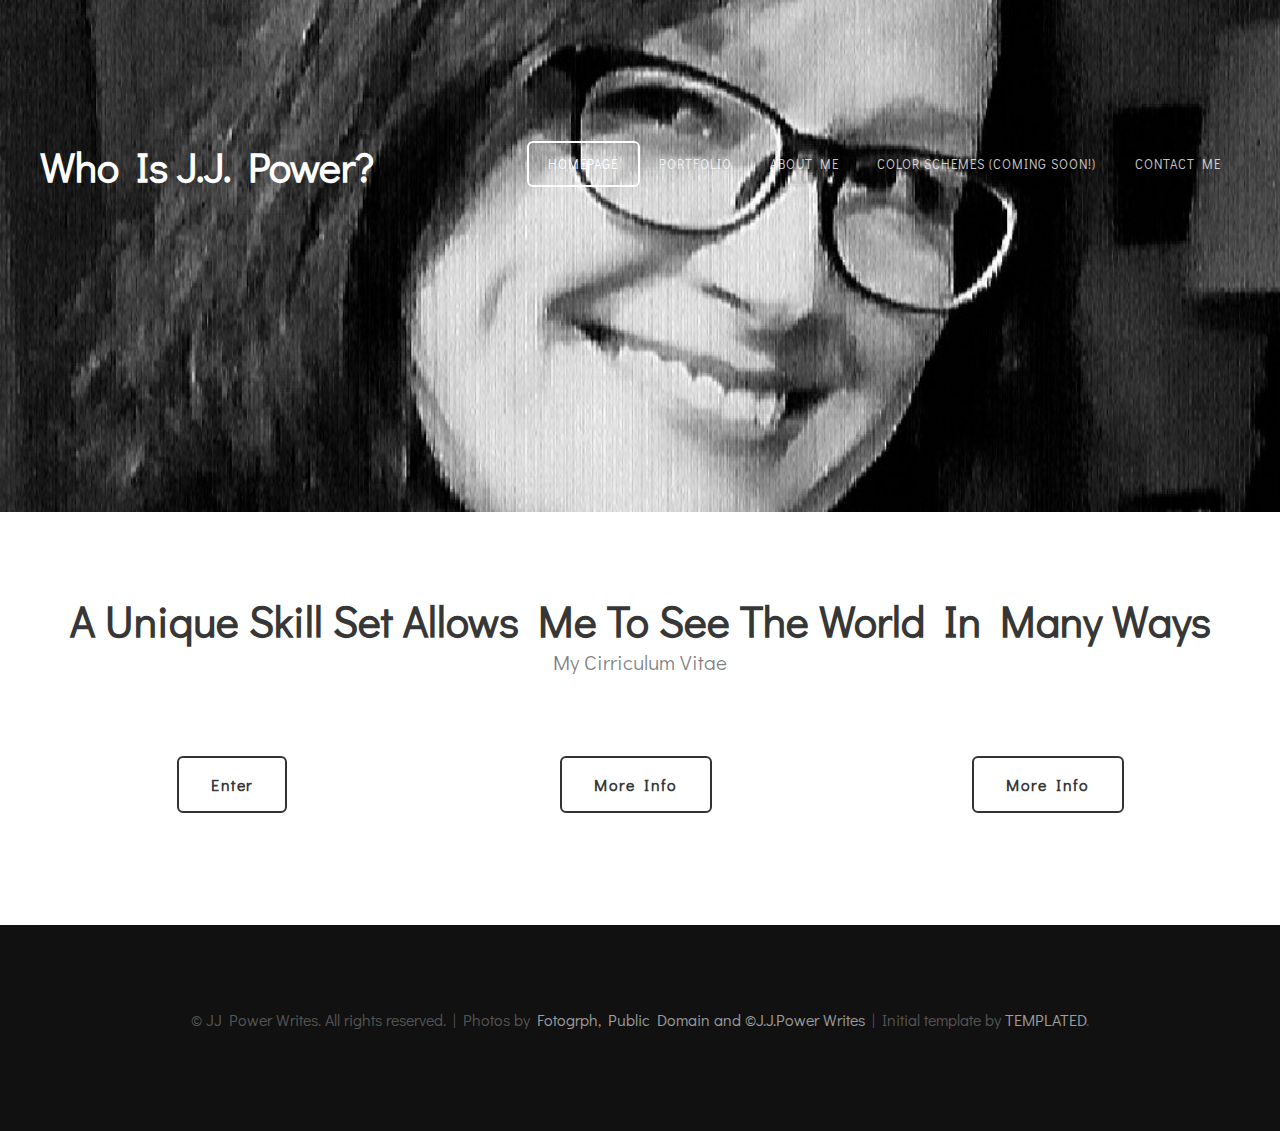
==== About.html @ a494a613 "HTML" ====
<!DOCTYPE html PUBLIC "-//W3C//DTD XHTML 1.0 Strict//EN" "http://www.w3.org/TR/xhtml1/DTD/xhtml1-strict.dtd">
<!--
Design by TEMPLATED
http://templated.co
Released for free under the Creative Commons Attribution License

Name       : StoneWork 
Description: A two-column, fixed-width design with dark color scheme.
Version    : 1.0
Released   : 20140228

-->
<html xmlns="http://www.w3.org/1999/xhtml">

<head>
    <meta http-equiv="Content-Type" content="text/html; charset=utf-8" />
    <title></title>
    <meta name="keywords" content="" />
    <meta name="description" content="" />
    <link href="http://fonts.googleapis.com/css?family=Didact+Gothic" rel="stylesheet" />
    <link href="default.css" rel="stylesheet" type="text/css" media="all" />
    <link href="fonts.css" rel="stylesheet" type="text/css" media="all" />

    <!--[if IE 6]><link href="default_ie6.css" rel="stylesheet" type="text/css" /><![endif]-->

</head>

<body>
    <div id="aboutheader-wrapper">
        <div id="header" class="container">
            <div id="logo">
                <h1>
                    <a href="#">Who Is J.J. Power?</a>
                </h1>
            </div>
            <div id="menu">
                <ul>
                    <li class="active">
                        <a href="#" accesskey="1" title="">Homepage</a>
                    </li>
                    <li>
                        <a href="#" accesskey="2" title="">Portfolio</a>
                    </li>
                    <li>
                        <a href="#" accesskey="3" title="">About Me</a>
                    </li>
                    <li>
                        <a href="#" accesskey="4" title="">Color Schemes (Coming Soon!)</a>
                    </li>
                    <li>
                        <a href="#" accesskey="5" title="">Contact Me</a>
                    </li>
                </ul>
            </div>
        </div>
        <div id="banner" class="container">
            <!-- <div class="title">
                <h2>Biologist, Author, Artist and Full-Stack Web Developer</h2>
                <span class="byline">I have a unique skill set that!</span>
            </div> -->
            <!-- <ul class="actions">
                <li>
                    <a href="#" class="button">Let's Build It Together!</a>
                </li>
            </ul> -->
        </div>
    </div>
    <div id="wrapper">
        <div id="three-column" class="container">
            <div class="title">
                <h2>A Unique Skill Set Allows Me To See The World In Many Ways</h2>
                <span class="byline">My Cirriculum Vitae</span>
            </div>
            <div class="boxA">

                <!-- <span class="fa fa-cloud-download"></span> -->
                <!-- <p>Color Schemes (Coming Soon)</p> -->
                <a href="#" class="button button-alt">Enter</a>
            </div>
            <div class="boxB">
                <!-- <span class="fa fa-cogs"></span>
                <p>Terms and Services (Coming Soon)</p> -->
                <a href="#" class="button button-alt">More Info</a>
            </div>
            <div class="boxC">
                <!-- <span class="fa fa-wrench"></span>
				<p>My Work Process (Coming Soon)</p> -->
                <a href="#" class="button button-alt">More Info</a>
            </div>
        </div>
    </div>
    <!-- <div id="welcome">
        <div class="container">
            <div class="title">
                <h2>What Is Your Brand?</h2>
                <span class="byline">Your website should encapsulate the look and feel of who you are and what services you offer. </span>
            </div>
            <p>
                <strong>J.J. Power Writes</strong> will help you identify your brand (or use the one you have already developed)
                to create a website that will fulfill your company's needs.

            </p> -->
    <!-- <ul class="actions">
				<li>
					<a href="#" class="button">Portfolio</a>
				</li>
			</ul> -->
    </div>
    </div>
    <div id="copyright" class="container">
        <p>&copy; JJ Power Writes. All rights reserved. | Photos by
            <a href="http://fotogrph.com/">Fotogrph, Public Domain and &copy;J.J.Power Writes</a> | Initial template by
            <a href="http://templated.co" rel="nofollow">TEMPLATED</a>.</p>
    </div>
</body>

</html>
---- default.css ----
html,
body {
  height: 100%;
}

body {
  margin: 0px;
  padding: 0px;
  background: #111111;
  font-family: "Didact Gothic", sans-serif;
  font-size: 12pt;
  font-weight: 200;
  color: #fff;
}

h1,
h2,
h3 {
  margin: 0;
  padding: 0;
}

p,
ol,
ul {
  margin-top: 0;
}

ol,
ul {
  padding: 0;
  list-style: none;
}

p {
  line-height: 180%;
}

strong {
}

a {
  color: #ee0000;
}

a:hover {
  text-decoration: none;
}

.container {
  overflow: hidden;
  margin: 0em auto;
  width: 1200px;
}

/*********************************************************************************/
/* Image Style                                                                   */
/*********************************************************************************/

.image {
  display: inline-block;
}

.image img {
  display: block;
  width: 100%;
}

.image-full {
  display: block;
  width: 100%;
  margin: 0 0 2em 0;
}

.image-left {
  float: left;
  margin: 0 2em 2em 0;
}

.image-centered {
  display: block;
  margin: 0 0 2em 0;
}

.image-centered img {
  margin: 0 auto;
  width: auto;
}

/*********************************************************************************/
/* List Styles                                                                   */
/*********************************************************************************/

ul.style1 {
}

/*********************************************************************************/
/* Social Icon Styles                                                            */
/*********************************************************************************/

ul.contact {
  margin: 0;
  padding: 2em 0em 0em 0em;
  list-style: none;
}

ul.contact li {
  display: inline-block;
  padding: 0em 0.3em;
  font-size: 1em;
}

ul.contact li span {
  display: none;
  margin: 0;
  padding: 0;
}

ul.contact li a {
  color: #fff;
}

ul.contact li a:before {
  display: inline-block;
  background: #3f3f3f;
  width: 40px;
  height: 40px;
  line-height: 40px;
  border-radius: 20px;
  text-align: center;
  color: #ffffff;
}

ul.contact li a.icon-twitter:before {
  background: #2daae4;
}
ul.contact li a.icon-facebook:before {
  background: #39599f;
}
ul.contact li a.icon-dribbble:before {
  background: #c4376b;
}
ul.contact li a.icon-tumblr:before {
  background: #31516a;
}
ul.contact li a.icon-rss:before {
  background: #f2600b;
}

/*********************************************************************************/
/* Button Style                                                                  */
/*********************************************************************************/

.button {
  display: inline-block;
  padding: 1em 2em 1em 2em;
  letter-spacing: 0.1em;
  margin-top: 2em;
  padding: 1.4em 3em;
  border: 2px solid rgba(255, 255, 255, 1);
  border-radius: 6px;
  text-decoration: none;
  font-weight: 700;
  font-size: 1em;
  color: #fff;
}

.button-alt {
  padding: 1em 2em;
  border-color: rgba(0, 0, 0, 0.8);
  color: rgba(0, 0, 0, 0.8);
}

/*********************************************************************************/
/* 4-column                                                                      */
/*********************************************************************************/

.box1,
.box2,
.box3,
.box4 {
  width: 235px;
}

.box1,
.box2,
.box3 {
  float: left;
  margin-right: 20px;
}

.box4 {
  float: right;
}

/*********************************************************************************/
/* 3-column                                                                      */
/*********************************************************************************/

.boxA,
.boxB,
.boxC {
  width: 384px;
}

.boxA,
.boxB {
  float: left;
  margin-right: 20px;
}

.boxC {
  float: right;
}

/*********************************************************************************/
/* 2-column                                                                      */
/*********************************************************************************/

.tbox1,
.tbox2 {
  width: 575px;
}

.tbox1 {
  float: left;
}

.tbox2 {
  float: right;
}

/*********************************************************************************/
/* Heading Titles                                                                */
/*********************************************************************************/

.title {
  margin-bottom: 3em;
}

.title h2 {
  font-size: 2.7em;
}

.title .byline {
  font-size: 1.3em;
  color: rgba(255, 255, 255, 0.6);
}

/*********************************************************************************/
/* Header                                                                        */
/*********************************************************************************/

#wrapper {
  position: relative;
  padding: 5em 0em 7em 0em;
  background: #fff;
}

/*********************************************************************************/
/* Header                                                                        */
/*********************************************************************************/

#header-wrapper {
  position: relative;
  padding: 5em 0em 7em 0em;
  background: #111111 url(images/header-bg.jpg) no-repeat center;
  background-size: cover;
}

#portheader-wrapper {
  position: relative;
  padding: 5em 0em 7em 0em;
  background: #111111 url(images/2464-keyboard-black-keys.jpg) no-repeat center;
  background-size: cover;
}

#contactheader-wrapper {
  position: relative;
  padding: 5em 0em 7em 0em;
  background: #111111 url(images/trees-750x400.jpg) no-repeat center;
  background-size: cover;
}

#aboutheader-wrapper {
  position: relative;
  padding: 5em 0em 7em 0em;
  background: #111111 url(images/Jacinda_BW_Headshot3.jpg) no-repeat center;
  background-size: cover;
}

#header {
  position: relative;
  padding: 5em 0em;
}

/*********************************************************************************/
/* Logo                                                                          */
/*********************************************************************************/

#logo {
  position: absolute;
  top: 3.6em;
  left: 0;
}

#logo h1 {
  font-size: 2.6em;
  color: #79c255;
}

#logo a {
  text-decoration: none;
  color: rgba(255, 255, 255, 1);
}

/*********************************************************************************/
/* Menu                                                                          */
/*********************************************************************************/

#menu {
  position: absolute;
  top: 4.5em;
  right: 0;
}

#menu ul {
  display: inline-block;
}

#menu li {
  display: block;
  float: left;
  text-align: center;
}

#menu li a,
#menu li span {
  padding: 1em 1.5em;
  letter-spacing: 1px;
  text-decoration: none;
  text-transform: uppercase;
  font-size: 0.8em;
  color: rgba(255, 255, 255, 0.8);
}

#menu li:hover a,
#menu li.active a,
#menu li.active span {
}

#menu .active a {
  border: 2px solid rgba(255, 255, 255, 1);
  border-radius: 6px;
  color: rgba(255, 255, 255, 1);
}

#menu .icon {
}

/*********************************************************************************/
/* Banner                                                                        */
/*********************************************************************************/

#banner {
  padding-top: 10em;
  text-align: center;
}

#banner .title h2 {
  font-size: 4em;
}

#banner .title .byline {
  font-size: 2em;
}

#banner .button {
  margin-top: 2em;
  padding: 1.4em 3em;
  border: 2px solid rgba(255, 255, 255, 1);
  border-radius: 6px;
  font-weight: 700;
  font-size: 1em;
}

/*********************************************************************************/
/* Page                                                                          */
/*********************************************************************************/

#page {
}

/*********************************************************************************/
/* Content                                                                       */
/*********************************************************************************/

#content {
}

/*********************************************************************************/
/* Sidebar                                                                       */
/*********************************************************************************/

#sidebar {
}

/*********************************************************************************/
/* Footer                                                                        */
/*********************************************************************************/

#footer {
}

/*********************************************************************************/
/* Copyright                                                                     */
/*********************************************************************************/

#copyright {
  overflow: hidden;
  padding: 5em 0em;
  border-top: 1px solid rgba(0, 0, 0, 0.08);
}

#copyright p {
  text-align: center;
  font-size: 1em;
  color: rgba(255, 255, 255, 0.3);
}

#copyright a {
  text-decoration: none;
  color: rgba(255, 255, 255, 0.6);
}

/*********************************************************************************/
/* Welcome                                                                       */
/*********************************************************************************/

#welcome {
  position: relative;
  padding: 7em 0em 7em 0em;
  background: #111111 url(images/header-bg.png) no-repeat center;
  background-size: cover;
  text-align: center;
}

#welcome .container {
  width: 1000px;
  padding: 0px 100px;
  color: rgba(255, 255, 255, 0.8);
}

#welcome a {
  color: rgba(255, 255, 255, 1);
}

/*********************************************************************************/
/* Extra                                                                         */
/*********************************************************************************/

#three-column {
  text-align: center;
  color: rgba(0, 0, 0, 0.6);
}

#three-column .fa {
  display: block;
  padding: 1em 0em;
  color: rgba(0, 0, 0, 1);
  font-size: 2em;
}

#three-column .title h2 {
  font-weight: bold;
  color: rgba(0, 0, 0, 0.8);
}

#three-column .title .byline {
  text-align: center;
  color: rgba(0, 0, 0, 0.5);
}
---- fonts.css ----
@charset 'UTF-8';

@font-face{font-family:'FontAwesome';src:url('font/fontawesome-webfont.eot?v=4.0.1');src:url('font/fontawesome-webfont.eot?#iefix&v=4.0.1') format('embedded-opentype'),url('font/fontawesome-webfont.woff?v=4.0.1') format('woff'),url('font/fontawesome-webfont.ttf?v=4.0.1') format('truetype'),url('font/fontawesome-webfont.svg?v=4.0.1#fontawesomeregular') format('svg');font-weight:normal;font-style:normal}

/*********************************************************************************/
/* Icons                                                                         */
/* Powered by Font Awesome by Dave Gandy | http://fontawesome.io                 */
/* Licensed under the SIL OFL 1.1 (font), MIT (CSS)                              */
/*********************************************************************************/

	.fa
	{
		text-decoration: none;
	}

		.fa:before
		{
			display:inline-block;
			font-family: FontAwesome;
			font-size: 1.25em;
			text-decoration: none;
			font-style: normal;
			font-weight: normal;
			line-height: 1;
			-webkit-font-smoothing:antialiased;
			-moz-osx-font-smoothing:grayscale;
		}

		.fa-lg{font-size:1.3333333333333333em;line-height:.75em;vertical-align:-15%}
		.fa-2x{font-size:2em}
		.fa-3x{font-size:3em}
		.fa-4x{font-size:4em}
		.fa-5x{font-size:5em}
		.fa-fw{width:1.2857142857142858em;text-align:center}
		.fa-ul{padding-left:0;margin-left:2.142857142857143em;list-style-type:none}.fa-ul>li{position:relative}
		.fa-li{position:absolute;left:-2.142857142857143em;width:2.142857142857143em;top:.14285714285714285em;text-align:center}.fa-li.fa-lg{left:-1.8571428571428572em}
		.fa-border{padding:.2em .25em .15em;border:solid .08em #eee;border-radius:.1em}
		.pull-right{float:right}
		.pull-left{float:left}
		.fa.pull-left{margin-right:.3em}
		.fa.pull-right{margin-left:.3em}
		.fa-spin{-webkit-animation:spin 2s infinite linear;-moz-animation:spin 2s infinite linear;-o-animation:spin 2s infinite linear;animation:spin 2s infinite linear}
		@-moz-keyframes spin{0%{-moz-transform:rotate(0deg)} 100%{-moz-transform:rotate(359deg)}}@-webkit-keyframes spin{0%{-webkit-transform:rotate(0deg)} 100%{-webkit-transform:rotate(359deg)}}@-o-keyframes spin{0%{-o-transform:rotate(0deg)} 100%{-o-transform:rotate(359deg)}}@-ms-keyframes spin{0%{-ms-transform:rotate(0deg)} 100%{-ms-transform:rotate(359deg)}}@keyframes spin{0%{transform:rotate(0deg)} 100%{transform:rotate(359deg)}}.fa-rotate-90{filter:progid:DXImageTransform.Microsoft.BasicImage(rotation=1);-webkit-transform:rotate(90deg);-moz-transform:rotate(90deg);-ms-transform:rotate(90deg);-o-transform:rotate(90deg);transform:rotate(90deg)}
		.fa-rotate-180{filter:progid:DXImageTransform.Microsoft.BasicImage(rotation=2);-webkit-transform:rotate(180deg);-moz-transform:rotate(180deg);-ms-transform:rotate(180deg);-o-transform:rotate(180deg);transform:rotate(180deg)}
		.fa-rotate-270{filter:progid:DXImageTransform.Microsoft.BasicImage(rotation=3);-webkit-transform:rotate(270deg);-moz-transform:rotate(270deg);-ms-transform:rotate(270deg);-o-transform:rotate(270deg);transform:rotate(270deg)}
		.fa-flip-horizontal{filter:progid:DXImageTransform.Microsoft.BasicImage(rotation=0, mirror=1);-webkit-transform:scale(-1, 1);-moz-transform:scale(-1, 1);-ms-transform:scale(-1, 1);-o-transform:scale(-1, 1);transform:scale(-1, 1)}
		.fa-flip-vertical{filter:progid:DXImageTransform.Microsoft.BasicImage(rotation=2, mirror=1);-webkit-transform:scale(1, -1);-moz-transform:scale(1, -1);-ms-transform:scale(1, -1);-o-transform:scale(1, -1);transform:scale(1, -1)}
		.fa-stack{position:relative;display:inline-block;width:2em;height:2em;line-height:2em;vertical-align:middle}
		.fa-stack-1x,.fa-stack-2x{position:absolute;left:0;width:100%;text-align:center}
		.fa-stack-1x{line-height:inherit}
		.fa-stack-2x{font-size:2em}
		.fa-inverse{color:#fff}
		.fa-glass:before{content:"\f000"}
		.fa-music:before{content:"\f001"}
		.fa-search:before{content:"\f002"}
		.fa-envelope-o:before{content:"\f003"}
		.fa-heart:before{content:"\f004"}
		.fa-star:before{content:"\f005"}
		.fa-star-o:before{content:"\f006"}
		.fa-user:before{content:"\f007"}
		.fa-film:before{content:"\f008"}
		.fa-th-large:before{content:"\f009"}
		.fa-th:before{content:"\f00a"}
		.fa-th-list:before{content:"\f00b"}
		.fa-check:before{content:"\f00c"}
		.fa-times:before{content:"\f00d"}
		.fa-search-plus:before{content:"\f00e"}
		.fa-search-minus:before{content:"\f010"}
		.fa-power-off:before{content:"\f011"}
		.fa-signal:before{content:"\f012"}
		.fa-gear:before,.fa-cog:before{content:"\f013"}
		.fa-trash-o:before{content:"\f014"}
		.fa-home:before{content:"\f015"}
		.fa-file-o:before{content:"\f016"}
		.fa-clock-o:before{content:"\f017"}
		.fa-road:before{content:"\f018"}
		.fa-download:before{content:"\f019"}
		.fa-arrow-circle-o-down:before{content:"\f01a"}
		.fa-arrow-circle-o-up:before{content:"\f01b"}
		.fa-inbox:before{content:"\f01c"}
		.fa-play-circle-o:before{content:"\f01d"}
		.fa-rotate-right:before,.fa-repeat:before{content:"\f01e"}
		.fa-refresh:before{content:"\f021"}
		.fa-list-alt:before{content:"\f022"}
		.fa-lock:before{content:"\f023"}
		.fa-flag:before{content:"\f024"}
		.fa-headphones:before{content:"\f025"}
		.fa-volume-off:before{content:"\f026"}
		.fa-volume-down:before{content:"\f027"}
		.fa-volume-up:before{content:"\f028"}
		.fa-qrcode:before{content:"\f029"}
		.fa-barcode:before{content:"\f02a"}
		.fa-tag:before{content:"\f02b"}
		.fa-tags:before{content:"\f02c"}
		.fa-book:before{content:"\f02d"}
		.fa-bookmark:before{content:"\f02e"}
		.fa-print:before{content:"\f02f"}
		.fa-camera:before{content:"\f030"}
		.fa-font:before{content:"\f031"}
		.fa-bold:before{content:"\f032"}
		.fa-italic:before{content:"\f033"}
		.fa-text-height:before{content:"\f034"}
		.fa-text-width:before{content:"\f035"}
		.fa-align-left:before{content:"\f036"}
		.fa-align-center:before{content:"\f037"}
		.fa-align-right:before{content:"\f038"}
		.fa-align-justify:before{content:"\f039"}
		.fa-list:before{content:"\f03a"}
		.fa-dedent:before,.fa-outdent:before{content:"\f03b"}
		.fa-indent:before{content:"\f03c"}
		.fa-video-camera:before{content:"\f03d"}
		.fa-picture-o:before{content:"\f03e"}
		.fa-pencil:before{content:"\f040"}
		.fa-map-marker:before{content:"\f041"}
		.fa-adjust:before{content:"\f042"}
		.fa-tint:before{content:"\f043"}
		.fa-edit:before,.fa-pencil-square-o:before{content:"\f044"}
		.fa-share-square-o:before{content:"\f045"}
		.fa-check-square-o:before{content:"\f046"}
		.fa-move:before{content:"\f047"}
		.fa-step-backward:before{content:"\f048"}
		.fa-fast-backward:before{content:"\f049"}
		.fa-backward:before{content:"\f04a"}
		.fa-play:before{content:"\f04b"}
		.fa-pause:before{content:"\f04c"}
		.fa-stop:before{content:"\f04d"}
		.fa-forward:before{content:"\f04e"}
		.fa-fast-forward:before{content:"\f050"}
		.fa-step-forward:before{content:"\f051"}
		.fa-eject:before{content:"\f052"}
		.fa-chevron-left:before{content:"\f053"}
		.fa-chevron-right:before{content:"\f054"}
		.fa-plus-circle:before{content:"\f055"}
		.fa-minus-circle:before{content:"\f056"}
		.fa-times-circle:before{content:"\f057"}
		.fa-check-circle:before{content:"\f058"}
		.fa-question-circle:before{content:"\f059"}
		.fa-info-circle:before{content:"\f05a"}
		.fa-crosshairs:before{content:"\f05b"}
		.fa-times-circle-o:before{content:"\f05c"}
		.fa-check-circle-o:before{content:"\f05d"}
		.fa-ban:before{content:"\f05e"}
		.fa-arrow-left:before{content:"\f060"}
		.fa-arrow-right:before{content:"\f061"}
		.fa-arrow-up:before{content:"\f062"}
		.fa-arrow-down:before{content:"\f063"}
		.fa-mail-forward:before,.fa-share:before{content:"\f064"}
		.fa-resize-full:before{content:"\f065"}
		.fa-resize-small:before{content:"\f066"}
		.fa-plus:before{content:"\f067"}
		.fa-minus:before{content:"\f068"}
		.fa-asterisk:before{content:"\f069"}
		.fa-exclamation-circle:before{content:"\f06a"}
		.fa-gift:before{content:"\f06b"}
		.fa-leaf:before{content:"\f06c"}
		.fa-fire:before{content:"\f06d"}
		.fa-eye:before{content:"\f06e"}
		.fa-eye-slash:before{content:"\f070"}
		.fa-warning:before,.fa-exclamation-triangle:before{content:"\f071"}
		.fa-plane:before{content:"\f072"}
		.fa-calendar:before{content:"\f073"}
		.fa-random:before{content:"\f074"}
		.fa-comment:before{content:"\f075"}
		.fa-magnet:before{content:"\f076"}
		.fa-chevron-up:before{content:"\f077"}
		.fa-chevron-down:before{content:"\f078"}
		.fa-retweet:before{content:"\f079"}
		.fa-shopping-cart:before{content:"\f07a"}
		.fa-folder:before{content:"\f07b"}
		.fa-folder-open:before{content:"\f07c"}
		.fa-resize-vertical:before{content:"\f07d"}
		.fa-resize-horizontal:before{content:"\f07e"}
		.fa-bar-chart-o:before{content:"\f080"}
		.fa-twitter-square:before{content:"\f081"}
		.fa-facebook-square:before{content:"\f082"}
		.fa-camera-retro:before{content:"\f083"}
		.fa-key:before{content:"\f084"}
		.fa-gears:before,.fa-cogs:before{content:"\f085"}
		.fa-comments:before{content:"\f086"}
		.fa-thumbs-o-up:before{content:"\f087"}
		.fa-thumbs-o-down:before{content:"\f088"}
		.fa-star-half:before{content:"\f089"}
		.fa-heart-o:before{content:"\f08a"}
		.fa-sign-out:before{content:"\f08b"}
		.fa-linkedin-square:before{content:"\f08c"}
		.fa-thumb-tack:before{content:"\f08d"}
		.fa-external-link:before{content:"\f08e"}
		.fa-sign-in:before{content:"\f090"}
		.fa-trophy:before{content:"\f091"}
		.fa-github-square:before{content:"\f092"}
		.fa-upload:before{content:"\f093"}
		.fa-lemon-o:before{content:"\f094"}
		.fa-phone:before{content:"\f095"}
		.fa-square-o:before{content:"\f096"}
		.fa-bookmark-o:before{content:"\f097"}
		.fa-phone-square:before{content:"\f098"}
		.fa-twitter:before{content:"\f099"}
		.fa-facebook:before{content:"\f09a"}
		.fa-github:before{content:"\f09b"}
		.fa-unlock:before{content:"\f09c"}
		.fa-credit-card:before{content:"\f09d"}
		.fa-rss:before{content:"\f09e"}
		.fa-hdd-o:before{content:"\f0a0"}
		.fa-bullhorn:before{content:"\f0a1"}
		.fa-bell:before{content:"\f0f3"}
		.fa-certificate:before{content:"\f0a3"}
		.fa-hand-o-right:before{content:"\f0a4"}
		.fa-hand-o-left:before{content:"\f0a5"}
		.fa-hand-o-up:before{content:"\f0a6"}
		.fa-hand-o-down:before{content:"\f0a7"}
		.fa-arrow-circle-left:before{content:"\f0a8"}
		.fa-arrow-circle-right:before{content:"\f0a9"}
		.fa-arrow-circle-up:before{content:"\f0aa"}
		.fa-arrow-circle-down:before{content:"\f0ab"}
		.fa-globe:before{content:"\f0ac"}
		.fa-wrench:before{content:"\f0ad"}
		.fa-tasks:before{content:"\f0ae"}
		.fa-filter:before{content:"\f0b0"}
		.fa-briefcase:before{content:"\f0b1"}
		.fa-fullscreen:before{content:"\f0b2"}
		.fa-group:before{content:"\f0c0"}
		.fa-chain:before,.fa-link:before{content:"\f0c1"}
		.fa-cloud:before{content:"\f0c2"}
		.fa-flask:before{content:"\f0c3"}
		.fa-cut:before,.fa-scissors:before{content:"\f0c4"}
		.fa-copy:before,.fa-files-o:before{content:"\f0c5"}
		.fa-paperclip:before{content:"\f0c6"}
		.fa-save:before,.fa-floppy-o:before{content:"\f0c7"}
		.fa-square:before{content:"\f0c8"}
		.fa-reorder:before{content:"\f0c9"}
		.fa-list-ul:before{content:"\f0ca"}
		.fa-list-ol:before{content:"\f0cb"}
		.fa-strikethrough:before{content:"\f0cc"}
		.fa-underline:before{content:"\f0cd"}
		.fa-table:before{content:"\f0ce"}
		.fa-magic:before{content:"\f0d0"}
		.fa-truck:before{content:"\f0d1"}
		.fa-pinterest:before{content:"\f0d2"}
		.fa-pinterest-square:before{content:"\f0d3"}
		.fa-google-plus-square:before{content:"\f0d4"}
		.fa-google-plus:before{content:"\f0d5"}
		.fa-money:before{content:"\f0d6"}
		.fa-caret-down:before{content:"\f0d7"}
		.fa-caret-up:before{content:"\f0d8"}
		.fa-caret-left:before{content:"\f0d9"}
		.fa-caret-right:before{content:"\f0da"}
		.fa-columns:before{content:"\f0db"}
		.fa-unsorted:before,.fa-sort:before{content:"\f0dc"}
		.fa-sort-down:before,.fa-sort-asc:before{content:"\f0dd"}
		.fa-sort-up:before,.fa-sort-desc:before{content:"\f0de"}
		.fa-envelope:before{content:"\f0e0"}
		.fa-linkedin:before{content:"\f0e1"}
		.fa-rotate-left:before,.fa-undo:before{content:"\f0e2"}
		.fa-legal:before,.fa-gavel:before{content:"\f0e3"}
		.fa-dashboard:before,.fa-tachometer:before{content:"\f0e4"}
		.fa-comment-o:before{content:"\f0e5"}
		.fa-comments-o:before{content:"\f0e6"}
		.fa-flash:before,.fa-bolt:before{content:"\f0e7"}
		.fa-sitemap:before{content:"\f0e8"}
		.fa-umbrella:before{content:"\f0e9"}
		.fa-paste:before,.fa-clipboard:before{content:"\f0ea"}
		.fa-lightbulb-o:before{content:"\f0eb"}
		.fa-exchange:before{content:"\f0ec"}
		.fa-cloud-download:before{content:"\f0ed"}
		.fa-cloud-upload:before{content:"\f0ee"}
		.fa-user-md:before{content:"\f0f0"}
		.fa-stethoscope:before{content:"\f0f1"}
		.fa-suitcase:before{content:"\f0f2"}
		.fa-bell-o:before{content:"\f0a2"}
		.fa-coffee:before{content:"\f0f4"}
		.fa-cutlery:before{content:"\f0f5"}
		.fa-file-text-o:before{content:"\f0f6"}
		.fa-building:before{content:"\f0f7"}
		.fa-hospital:before{content:"\f0f8"}
		.fa-ambulance:before{content:"\f0f9"}
		.fa-medkit:before{content:"\f0fa"}
		.fa-fighter-jet:before{content:"\f0fb"}
		.fa-beer:before{content:"\f0fc"}
		.fa-h-square:before{content:"\f0fd"}
		.fa-plus-square:before{content:"\f0fe"}
		.fa-angle-double-left:before{content:"\f100"}
		.fa-angle-double-right:before{content:"\f101"}
		.fa-angle-double-up:before{content:"\f102"}
		.fa-angle-double-down:before{content:"\f103"}
		.fa-angle-left:before{content:"\f104"}
		.fa-angle-right:before{content:"\f105"}
		.fa-angle-up:before{content:"\f106"}
		.fa-angle-down:before{content:"\f107"}
		.fa-desktop:before{content:"\f108"}
		.fa-laptop:before{content:"\f109"}
		.fa-tablet:before{content:"\f10a"}
		.fa-mobile-phone:before,.fa-mobile:before{content:"\f10b"}
		.fa-circle-o:before{content:"\f10c"}
		.fa-quote-left:before{content:"\f10d"}
		.fa-quote-right:before{content:"\f10e"}
		.fa-spinner:before{content:"\f110"}
		.fa-circle:before{content:"\f111"}
		.fa-mail-reply:before,.fa-reply:before{content:"\f112"}
		.fa-github-alt:before{content:"\f113"}
		.fa-folder-o:before{content:"\f114"}
		.fa-folder-open-o:before{content:"\f115"}
		.fa-expand-o:before{content:"\f116"}
		.fa-collapse-o:before{content:"\f117"}
		.fa-smile-o:before{content:"\f118"}
		.fa-frown-o:before{content:"\f119"}
		.fa-meh-o:before{content:"\f11a"}
		.fa-gamepad:before{content:"\f11b"}
		.fa-keyboard-o:before{content:"\f11c"}
		.fa-flag-o:before{content:"\f11d"}
		.fa-flag-checkered:before{content:"\f11e"}
		.fa-terminal:before{content:"\f120"}
		.fa-code:before{content:"\f121"}
		.fa-reply-all:before{content:"\f122"}
		.fa-mail-reply-all:before{content:"\f122"}
		.fa-star-half-empty:before,.fa-star-half-full:before,.fa-star-half-o:before{content:"\f123"}
		.fa-location-arrow:before{content:"\f124"}
		.fa-crop:before{content:"\f125"}
		.fa-code-fork:before{content:"\f126"}
		.fa-unlink:before,.fa-chain-broken:before{content:"\f127"}
		.fa-question:before{content:"\f128"}
		.fa-info:before{content:"\f129"}
		.fa-exclamation:before{content:"\f12a"}
		.fa-superscript:before{content:"\f12b"}
		.fa-subscript:before{content:"\f12c"}
		.fa-eraser:before{content:"\f12d"}
		.fa-puzzle-piece:before{content:"\f12e"}
		.fa-microphone:before{content:"\f130"}
		.fa-microphone-slash:before{content:"\f131"}
		.fa-shield:before{content:"\f132"}
		.fa-calendar-o:before{content:"\f133"}
		.fa-fire-extinguisher:before{content:"\f134"}
		.fa-rocket:before{content:"\f135"}
		.fa-maxcdn:before{content:"\f136"}
		.fa-chevron-circle-left:before{content:"\f137"}
		.fa-chevron-circle-right:before{content:"\f138"}
		.fa-chevron-circle-up:before{content:"\f139"}
		.fa-chevron-circle-down:before{content:"\f13a"}
		.fa-html5:before{content:"\f13b"}
		.fa-css3:before{content:"\f13c"}
		.fa-anchor:before{content:"\f13d"}
		.fa-unlock-o:before{content:"\f13e"}
		.fa-bullseye:before{content:"\f140"}
		.fa-ellipsis-horizontal:before{content:"\f141"}
		.fa-ellipsis-vertical:before{content:"\f142"}
		.fa-rss-square:before{content:"\f143"}
		.fa-play-circle:before{content:"\f144"}
		.fa-ticket:before{content:"\f145"}
		.fa-minus-square:before{content:"\f146"}
		.fa-minus-square-o:before{content:"\f147"}
		.fa-level-up:before{content:"\f148"}
		.fa-level-down:before{content:"\f149"}
		.fa-check-square:before{content:"\f14a"}
		.fa-pencil-square:before{content:"\f14b"}
		.fa-external-link-square:before{content:"\f14c"}
		.fa-share-square:before{content:"\f14d"}
		.fa-compass:before{content:"\f14e"}
		.fa-toggle-down:before,.fa-caret-square-o-down:before{content:"\f150"}
		.fa-toggle-up:before,.fa-caret-square-o-up:before{content:"\f151"}
		.fa-toggle-right:before,.fa-caret-square-o-right:before{content:"\f152"}
		.fa-euro:before,.fa-eur:before{content:"\f153"}
		.fa-gbp:before{content:"\f154"}
		.fa-dollar:before,.fa-usd:before{content:"\f155"}
		.fa-rupee:before,.fa-inr:before{content:"\f156"}
		.fa-cny:before,.fa-rmb:before,.fa-yen:before,.fa-jpy:before{content:"\f157"}
		.fa-ruble:before,.fa-rouble:before,.fa-rub:before{content:"\f158"}
		.fa-won:before,.fa-krw:before{content:"\f159"}
		.fa-bitcoin:before,.fa-btc:before{content:"\f15a"}
		.fa-file:before{content:"\f15b"}
		.fa-file-text:before{content:"\f15c"}
		.fa-sort-alpha-asc:before{content:"\f15d"}
		.fa-sort-alpha-desc:before{content:"\f15e"}
		.fa-sort-amount-asc:before{content:"\f160"}
		.fa-sort-amount-desc:before{content:"\f161"}
		.fa-sort-numeric-asc:before{content:"\f162"}
		.fa-sort-numeric-desc:before{content:"\f163"}
		.fa-thumbs-up:before{content:"\f164"}
		.fa-thumbs-down:before{content:"\f165"}
		.fa-youtube-square:before{content:"\f166"}
		.fa-youtube:before{content:"\f167"}
		.fa-xing:before{content:"\f168"}
		.fa-xing-square:before{content:"\f169"}
		.fa-youtube-play:before{content:"\f16a"}
		.fa-dropbox:before{content:"\f16b"}
		.fa-stack-overflow:before{content:"\f16c"}
		.fa-instagram:before{content:"\f16d"}
		.fa-flickr:before{content:"\f16e"}
		.fa-adn:before{content:"\f170"}
		.fa-bitbucket:before{content:"\f171"}
		.fa-bitbucket-square:before{content:"\f172"}
		.fa-tumblr:before{content:"\f173"}
		.fa-tumblr-square:before{content:"\f174"}
		.fa-long-arrow-down:before{content:"\f175"}
		.fa-long-arrow-up:before{content:"\f176"}
		.fa-long-arrow-left:before{content:"\f177"}
		.fa-long-arrow-right:before{content:"\f178"}
		.fa-apple:before{content:"\f179"}
		.fa-windows:before{content:"\f17a"}
		.fa-android:before{content:"\f17b"}
		.fa-linux:before{content:"\f17c"}
		.fa-dribbble:before{content:"\f17d"}
		.fa-skype:before{content:"\f17e"}
		.fa-foursquare:before{content:"\f180"}
		.fa-trello:before{content:"\f181"}
		.fa-female:before{content:"\f182"}
		.fa-male:before{content:"\f183"}
		.fa-gittip:before{content:"\f184"}
		.fa-sun-o:before{content:"\f185"}
		.fa-moon-o:before{content:"\f186"}
		.fa-archive:before{content:"\f187"}
		.fa-bug:before{content:"\f188"}
		.fa-vk:before{content:"\f189"}
		.fa-weibo:before{content:"\f18a"}
		.fa-renren:before{content:"\f18b"}
		.fa-pagelines:before{content:"\f18c"}
		.fa-stack-exchange:before{content:"\f18d"}
		.fa-arrow-circle-o-right:before{content:"\f18e"}
		.fa-arrow-circle-o-left:before{content:"\f190"}
		.fa-toggle-left:before,.fa-caret-square-o-left:before{content:"\f191"}
		.fa-dot-circle-o:before{content:"\f192"}
		.fa-wheelchair:before{content:"\f193"}
		.fa-vimeo-square:before{content:"\f194"}
		.fa-turkish-lira:before,.fa-try:before{content:"\f195"}
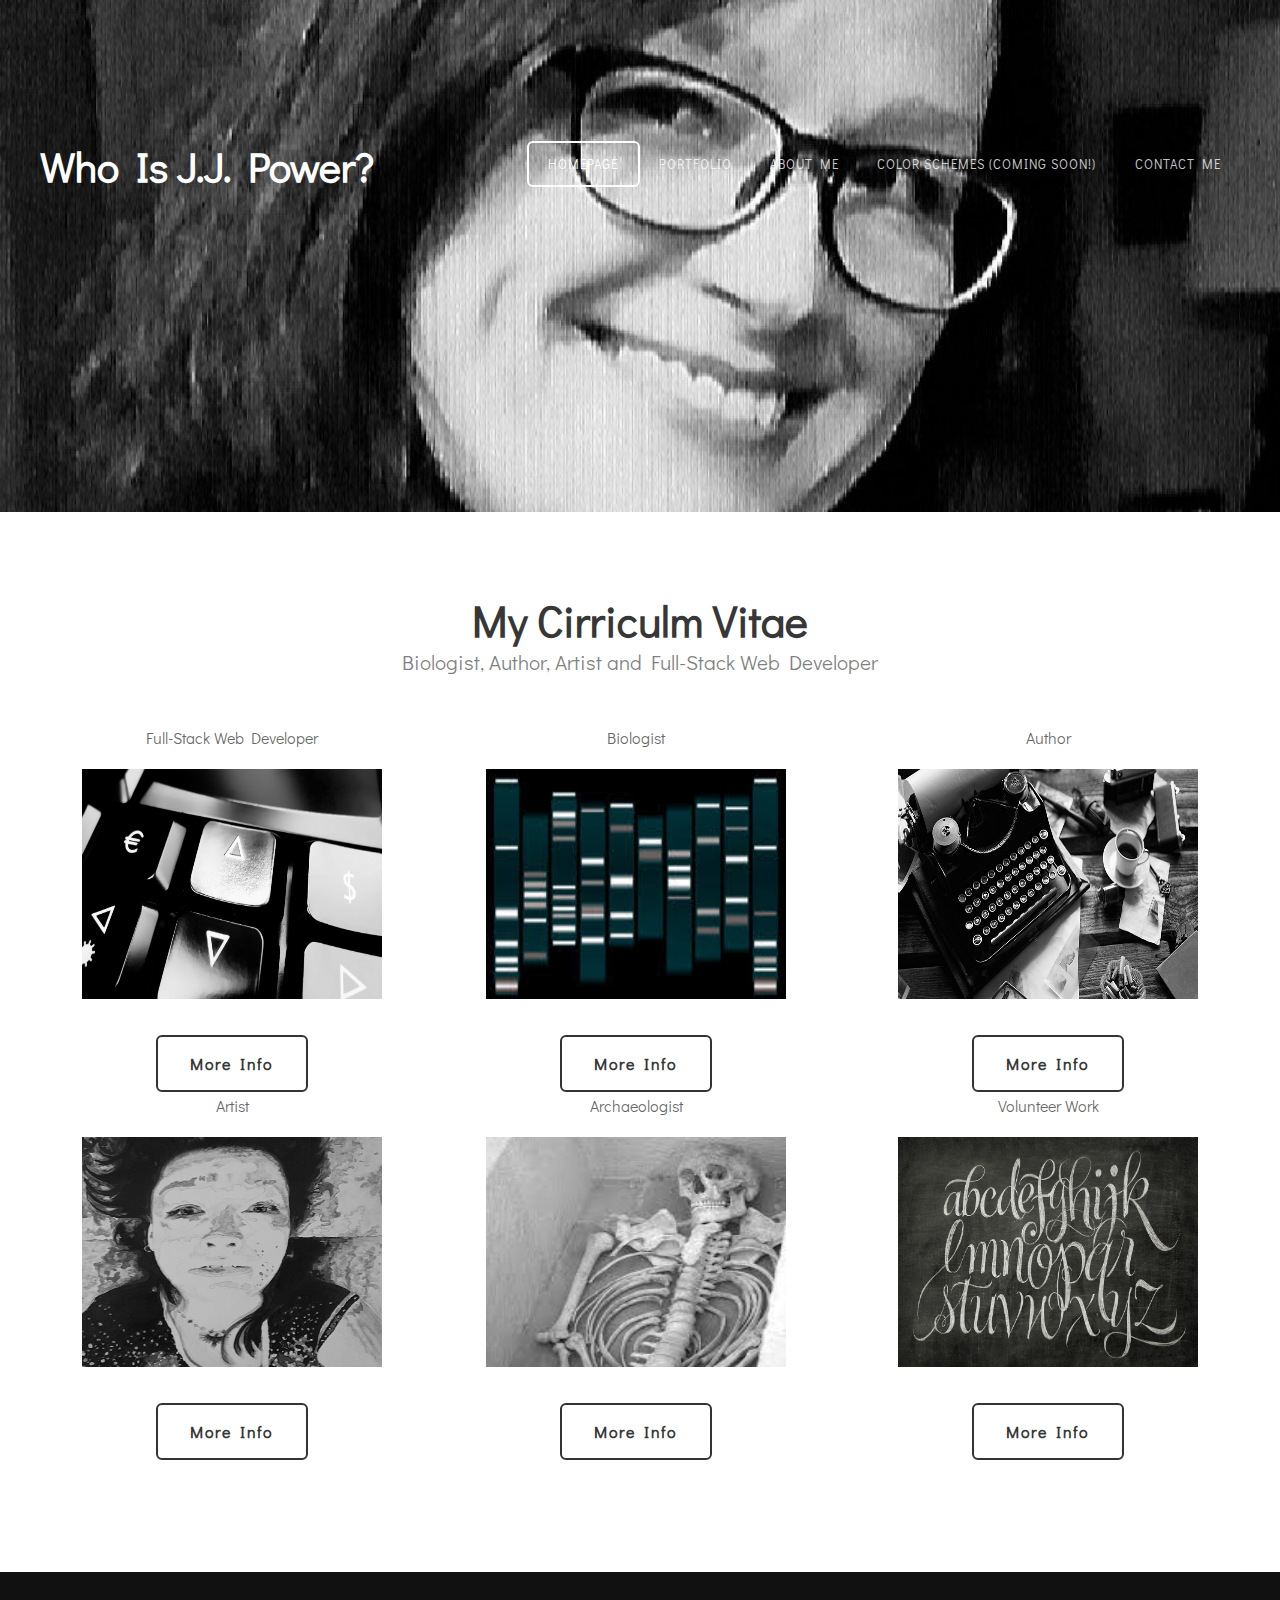
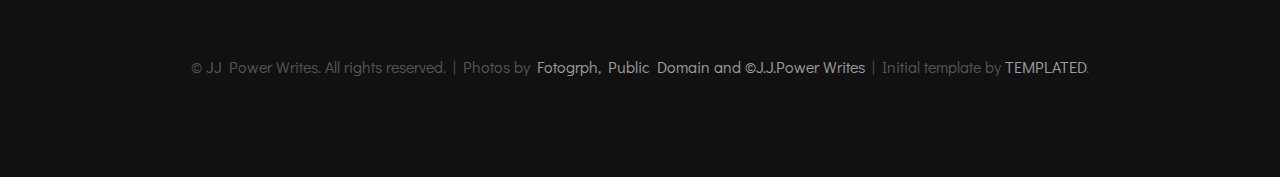
==== commit bf2e98e6: "resizing CV boxes" ====
--- a/About.html
+++ b/About.html
@@ -14,7 +14,7 @@
 
 <head>
     <meta http-equiv="Content-Type" content="text/html; charset=utf-8" />
-    <title></title>
+    <title>About Me</title>
     <meta name="keywords" content="" />
     <meta name="description" content="" />
     <link href="http://fonts.googleapis.com/css?family=Didact+Gothic" rel="stylesheet" />
@@ -33,6 +33,7 @@
                     <a href="#">Who Is J.J. Power?</a>
                 </h1>
             </div>
+            <!--NavBar-->
             <div id="menu">
                 <ul>
                     <li class="active">
@@ -65,48 +66,49 @@
             </ul> -->
         </div>
     </div>
+    <!--Cirriculum Vitae Boxes-->
     <div id="wrapper">
         <div id="three-column" class="container">
             <div class="title">
-                <h2>A Unique Skill Set Allows Me To See The World In Many Ways</h2>
-                <span class="byline">My Cirriculum Vitae</span>
+                <h2>My Cirriculm Vitae</h2>
+                <span class="byline">Biologist, Author, Artist and Full-Stack Web Developer</span>
             </div>
             <div class="boxA">
-
-                <!-- <span class="fa fa-cloud-download"></span> -->
-                <!-- <p>Color Schemes (Coming Soon)</p> -->
-                <a href="#" class="button button-alt">Enter</a>
+                <p>Full-Stack Web Developer</p>
+                <img src="./assets/images/arrowkeys.jpg" alt="Laptop" width="300" height="230">
+                <a href="#" class="button button-alt">More Info</a>
             </div>
-            <div class="boxB">
-                <!-- <span class="fa fa-cogs"></span>
-                <p>Terms and Services (Coming Soon)</p> -->
+            <div class="boxA">
+                <p>Biologist</p>
+                <img src="./assets/images/gel2.jpg" alt="Gel" width="300" height="230">
                 <a href="#" class="button button-alt">More Info</a>
             </div>
             <div class="boxC">
-                <!-- <span class="fa fa-wrench"></span>
-				<p>My Work Process (Coming Soon)</p> -->
+                <p>Author</p>
+                <img src="./assets/images/typewriter.jpg" alt="Typewriter" width="300" height="230">
                 <a href="#" class="button button-alt">More Info</a>
             </div>
+            <div class="boxB">
+                <p>Artist</p>
+                <img src="./assets/images/StarlightCropped2.jpg" alt="Ink" width="300" height="230">
+                <a href="#" class="button button-alt">More Info</a>
+            </div>
+            <div class="boxC">
+                <p>Volunteer Work</p>
+                <img src="./assets/images/chalk-alphabet1.jpg" alt="Volunteer" width="300" height="230">
+                <a href="#" class="button button-alt">More Info</a>
+            </div>
+            <div class="boxA">
+                <p>Archaeologist</p>
+                <img src="./assets/images/skeleton1.jpg" alt="Bones" width="300" height="230">
+                <a href="#" class="button button-alt">More Info</a>
+            </div>
+
         </div>
     </div>
-    <!-- <div id="welcome">
-        <div class="container">
-            <div class="title">
-                <h2>What Is Your Brand?</h2>
-                <span class="byline">Your website should encapsulate the look and feel of who you are and what services you offer. </span>
-            </div>
-            <p>
-                <strong>J.J. Power Writes</strong> will help you identify your brand (or use the one you have already developed)
-                to create a website that will fulfill your company's needs.
-
-            </p> -->
-    <!-- <ul class="actions">
-				<li>
-					<a href="#" class="button">Portfolio</a>
-				</li>
-			</ul> -->
     </div>
     </div>
+    <!--Footer-->
     <div id="copyright" class="container">
         <p>&copy; JJ Power Writes. All rights reserved. | Photos by
             <a href="http://fotogrph.com/">Fotogrph, Public Domain and &copy;J.J.Power Writes</a> | Initial template by
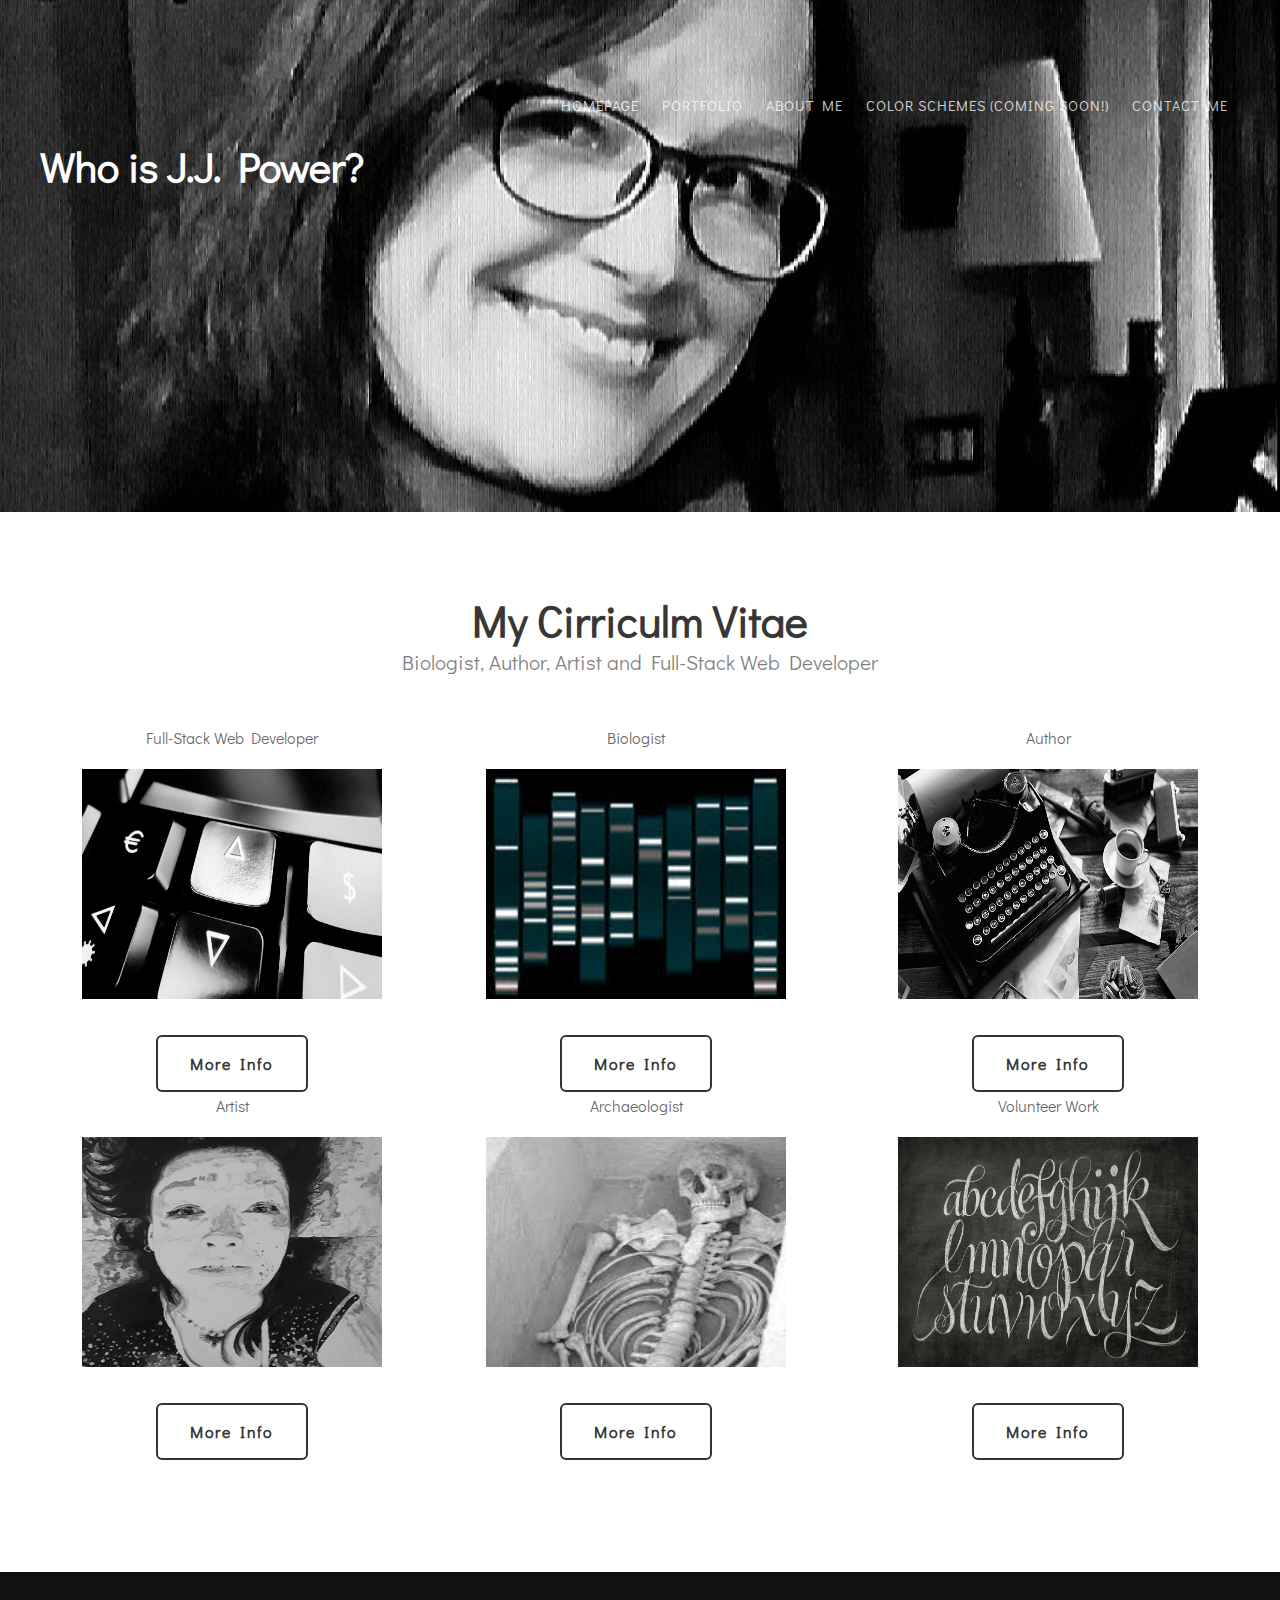
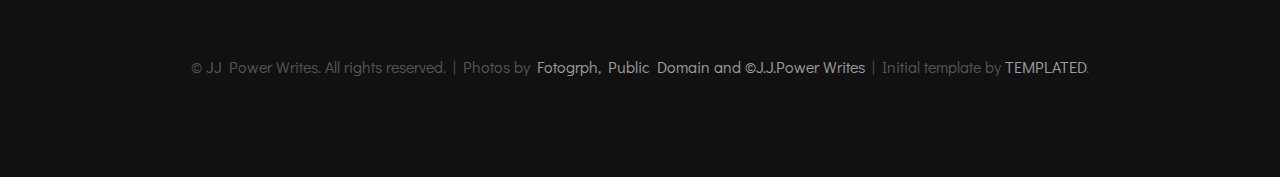
==== commit e2e407f7: "added oil paint effect and contact form" ====
--- a/About.html
+++ b/About.html
@@ -30,7 +30,7 @@
         <div id="header" class="container">
             <div id="logo">
                 <h1>
-                    <a href="#">Who Is J.J. Power?</a>
+                    <a href="#">Who is J.J. Power?</a>
                 </h1>
             </div>
             <!--NavBar-->
--- a/default.css
+++ b/default.css
@@ -172,7 +172,7 @@
 }
 
 /*********************************************************************************/
-/* 4-column                                                                      */
+/* 4-column                                            */
 /*********************************************************************************/
 
 .box1,
@@ -214,7 +214,7 @@
 }
 
 /*********************************************************************************/
-/* 2-column                                                                      */
+/* 2-column                                         */
 /*********************************************************************************/
 
 .tbox1,
@@ -264,28 +264,30 @@
 #header-wrapper {
   position: relative;
   padding: 5em 0em 7em 0em;
-  background: #111111 url(images/header-bg.jpg) no-repeat center;
+  background: #111111 url(./assets/images/header-bg.jpg) no-repeat center;
   background-size: cover;
 }
 
 #portheader-wrapper {
   position: relative;
   padding: 5em 0em 7em 0em;
-  background: #111111 url(images/2464-keyboard-black-keys.jpg) no-repeat center;
+  background: #111111 url(./assets/images/2464-keyboard-black-keys.jpg)
+    no-repeat center;
   background-size: cover;
 }
 
 #contactheader-wrapper {
   position: relative;
   padding: 5em 0em 7em 0em;
-  background: #111111 url(images/trees-750x400.jpg) no-repeat center;
+  background: #111111 url(./assets/images/trees-750x400.jpg) no-repeat center;
   background-size: cover;
 }
 
 #aboutheader-wrapper {
   position: relative;
   padding: 5em 0em 7em 0em;
-  background: #111111 url(images/Jacinda_BW_Headshot3.jpg) no-repeat center;
+  background: #111111 url(./assets/images/Jacinda_BW_Headshot2.jpg) no-repeat
+    center;
   background-size: cover;
 }
 
@@ -306,7 +308,12 @@
 
 #logo h1 {
   font-size: 2.6em;
-  color: #79c255;
+  color: rgba(255, 255, 255, 1);
+}
+
+#contactlogo h1 {
+  font-size: 2.8em;
+  color: rgba(255, 255, 255, 1);
 }
 
 #logo a {
@@ -320,7 +327,7 @@
 
 #menu {
   position: absolute;
-  top: 4.5em;
+  top: 0.9em;
   right: 0;
 }
 
@@ -336,11 +343,11 @@
 
 #menu li a,
 #menu li span {
-  padding: 1em 1.5em;
+  padding: 1em 0.8em;
   letter-spacing: 1px;
   text-decoration: none;
   text-transform: uppercase;
-  font-size: 0.8em;
+  font-size: 0.9em;
   color: rgba(255, 255, 255, 0.8);
 }
 
@@ -349,13 +356,13 @@
 #menu li.active span {
 }
 
-#menu .active a {
+#menu. active a {
   border: 2px solid rgba(255, 255, 255, 1);
   border-radius: 6px;
   color: rgba(255, 255, 255, 1);
 }
 
-#menu .icon {
+#menu. icon {
 }
 
 /*********************************************************************************/
